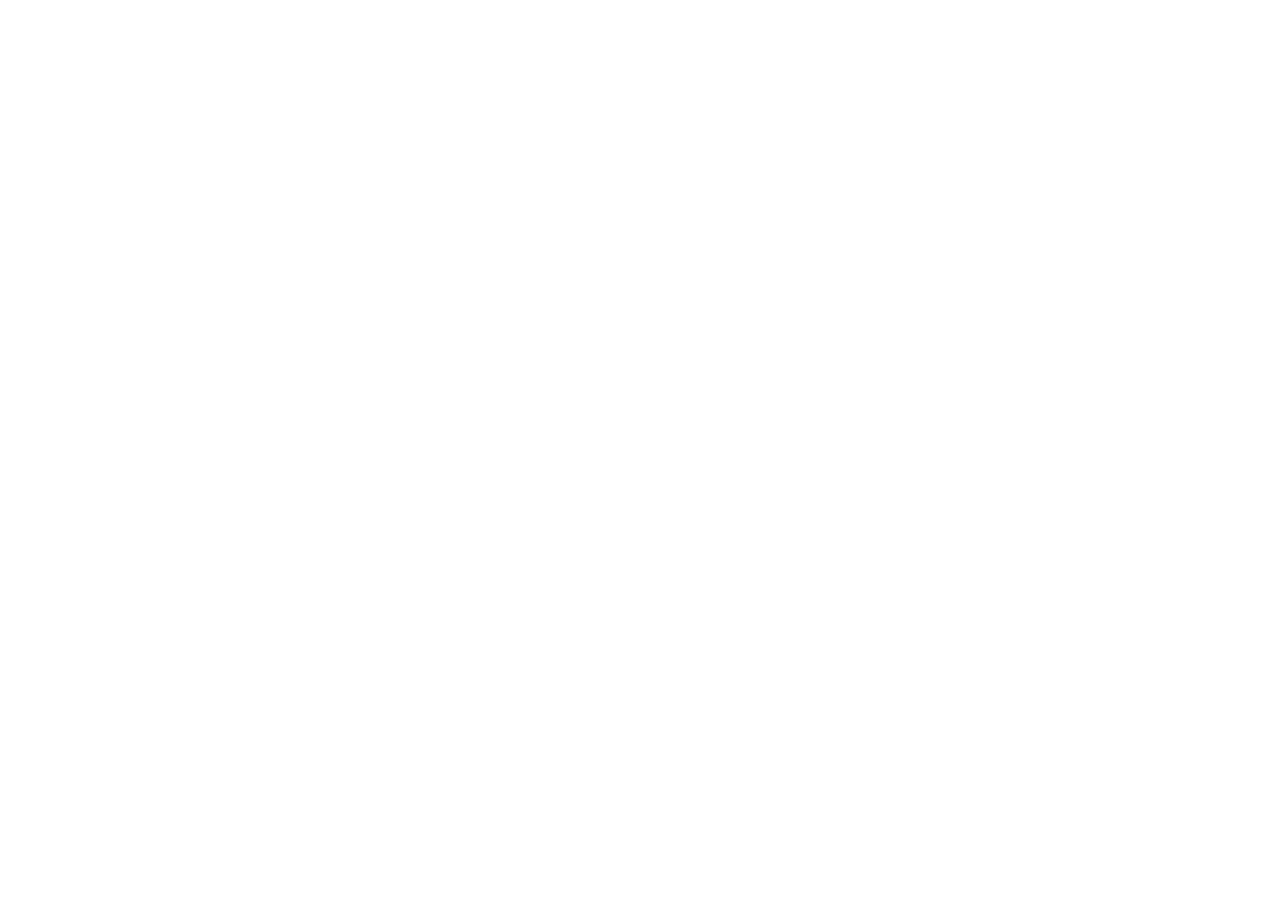
==== web/template/index.html @ 5cdc2b48 "inial commit" ====
<!DOCTYPE html>
<html lang="en">
<head>
    <meta charset="UTF-8">
    <meta name="viewport" content="width=device-width, initial-scale=1.0">
    <title>forum</title>
</head>
<body>
    
</body>
</html>
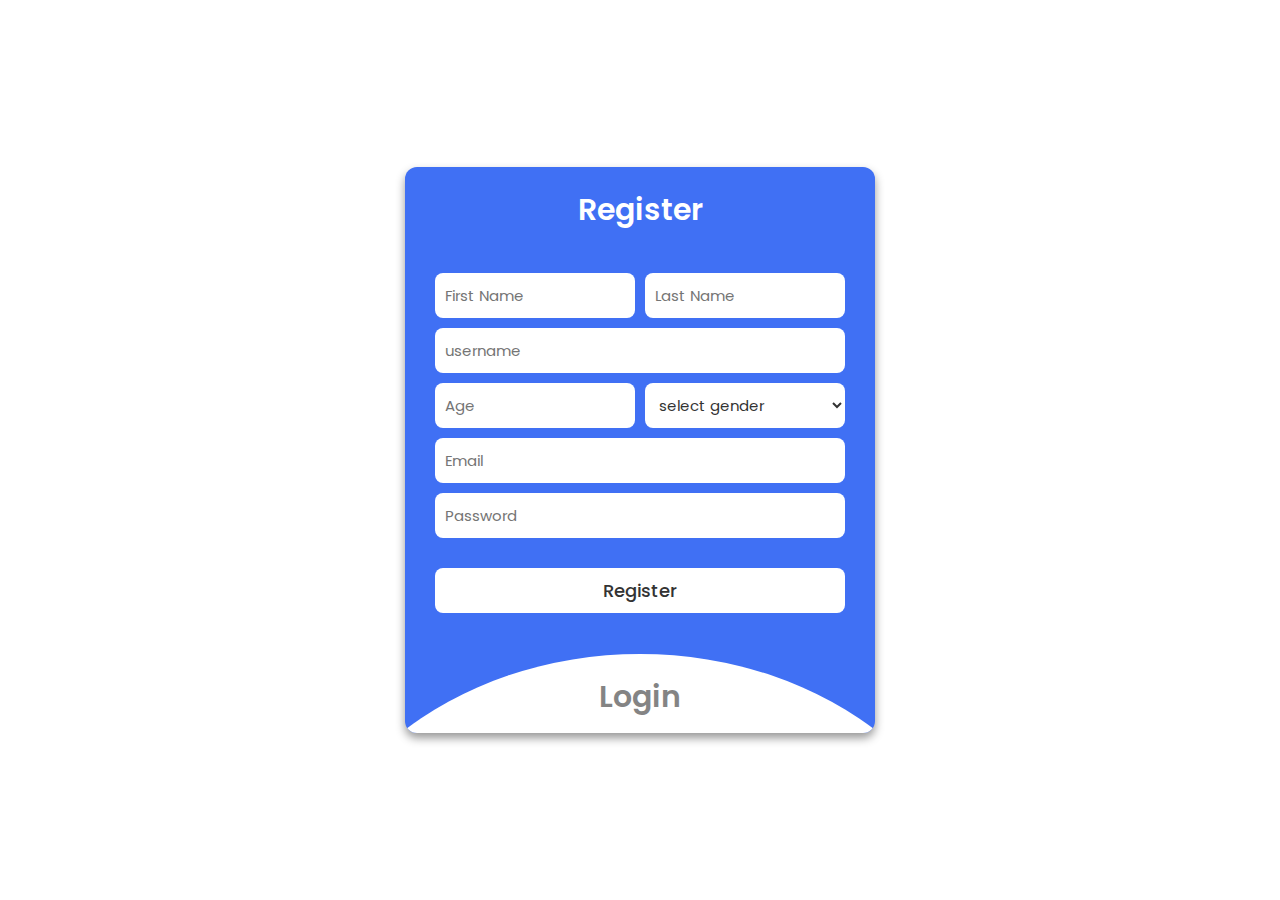
==== commit de0c96d8: "add login and register form" ====
--- a/web/template/index.html
+++ b/web/template/index.html
@@ -1,11 +1,61 @@
 <!DOCTYPE html>
 <html lang="en">
+
 <head>
     <meta charset="UTF-8">
     <meta name="viewport" content="width=device-width, initial-scale=1.0">
+    <link rel="stylesheet" href="/web/static/css/main.css">
+    <link rel="stylesheet" href="/web/static/css/register.css">
     <title>forum</title>
 </head>
+
 <body>
-    
+    <div id="form-container">
+        <div class="container">
+            <div class="form register">
+                <header>Register</header>
+                <form action="/auth/register" method="post">
+                    <div class="flex">
+                        <input class="split" type="text" placeholder="First Name" required>
+                        <input class="split" type="text" placeholder="Last Name" required>
+                    </div>
+                    <input type="text" placeholder="username" required>
+                    <div class="flex">
+                        <input class="split" id="age-input" type="number" placeholder="Age" required>
+                        <select class="split" name="gender">
+                            <option value="">select gender</option>
+                            <option value="male">male</option>
+                            <option value="female">female</option>
+                        </select>
+                    </div>
+                    <input type="email" placeholder="Email" required>
+                    <input type="password" placeholder="Password" required>
+                    <input type="submit" value="Register">
+                </form>
+            </div>
+
+            <div class="form login">
+                <header>Login</header>
+                <form action="/auth/login" method="post">
+                    <input type="text" placeholder="Email or username" required>
+                    <input type="password" placeholder="Password" required>
+                    <input type="submit" value="Login">
+                </form>
+            </div>
+        </div>
+        <script>
+            const formContainer = document.querySelector("#form-container"),
+                registerHeader = document.querySelector(".register header"),
+                loginHeader = document.querySelector(".login header");
+
+            loginHeader.addEventListener("click", () => {
+                formContainer.classList.add("active");
+            });
+            registerHeader.addEventListener("click", () => {
+                formContainer.classList.remove("active");
+            });
+        </script>
+    </div>
 </body>
+
 </html>--- a/web/static/css/main.css
+++ b/web/static/css/main.css
@@ -0,0 +1,8 @@
+@import url("https://fonts.googleapis.com/css2?family=Poppins:wght@200;300;400;500;600;700&display=swap");
+
+* {
+    margin: 0;
+    padding: 0;
+    box-sizing: border-box;
+    font-family: "Poppins", sans-serif;
+}
--- a/web/static/css/register.css
+++ b/web/static/css/register.css
@@ -0,0 +1,125 @@
+@import url("https://fonts.googleapis.com/css2?family=Poppins:wght@200;300;400;500;600;700&display=swap");
+
+* {
+    margin: 0;
+    padding: 0;
+    box-sizing: border-box;
+    font-family: "Poppins", sans-serif;
+}
+
+#form-container {
+    height: 100vh;
+    overflow: hidden;
+    display: flex;
+    align-items: center;
+    justify-content: center;
+    background: #ffffff;
+}
+
+#form-container .container {
+    position: relative;
+    width: 470px;
+    border-radius: 12px;
+    padding: 20px 30px 120px;
+    background: #4070f4;
+    box-shadow: 0 5px 10px #00000069;
+    overflow: hidden;
+}
+
+#form-container form {
+    display: flex;
+    flex-direction: column;
+    gap: 10px;
+    margin-top: 40px;
+}
+
+#form-container header {
+    font-size: 30px;
+    text-align: center;
+    color: #fff;
+    font-weight: 600;
+    cursor: pointer;
+}
+
+#form-container input,
+select {
+    font-size: 15px;
+    height: 45px;
+    padding: 0 10px;
+    border-radius: 8px;
+    outline: none;
+    border: none;
+    font-weight: 400;
+    color: #333;
+    background: #fff;
+}
+
+#form-container .flex {
+    display: flex;
+    justify-content: space-between;
+}
+
+#form-container .split {
+    width: 200px;
+}
+
+#form-container input[type="submit"] {
+    font-size: 18px;
+    font-weight: 500;
+    cursor: pointer;
+    margin-top: 20px;
+}
+
+#form-container input[type="submit"]:hover {
+    background-color: #acacac;
+}
+
+#form-container .login input[type="submit"] {
+    background: #4070f4;
+    color: #fff;
+    border: none;
+}
+
+#form-container .login input[type="submit"]:hover {
+    background-color: #3956a7;
+}
+
+#form-container .login {
+    position: absolute;
+    left: 50%;
+    bottom: -86%;
+    transform: translateX(-50%);
+    width: calc(100% + 220px);
+    padding: 20px 140px;
+    border-radius: 50%;
+    height: 100%;
+    background: #fff;
+    transition: all 0.6s ease;
+}
+
+#form-container .login header {
+    color: #333;
+    opacity: 0.6;
+}
+
+#form-container.active .login {
+    bottom: -15%;
+    border-radius: 35%;
+    box-shadow: 0 -5px 10px rgba(0, 0, 0, 0.1);
+}
+
+#form-container.active .login header {
+    opacity: 1;
+}
+
+#form-container.active .register {
+    opacity: 0.6;
+}
+
+#form-container .login input {
+    border: 1px solid #525252;
+}
+
+#form-container input:focus {
+    box-shadow: 0 1px 5px #3f3f3f49;
+}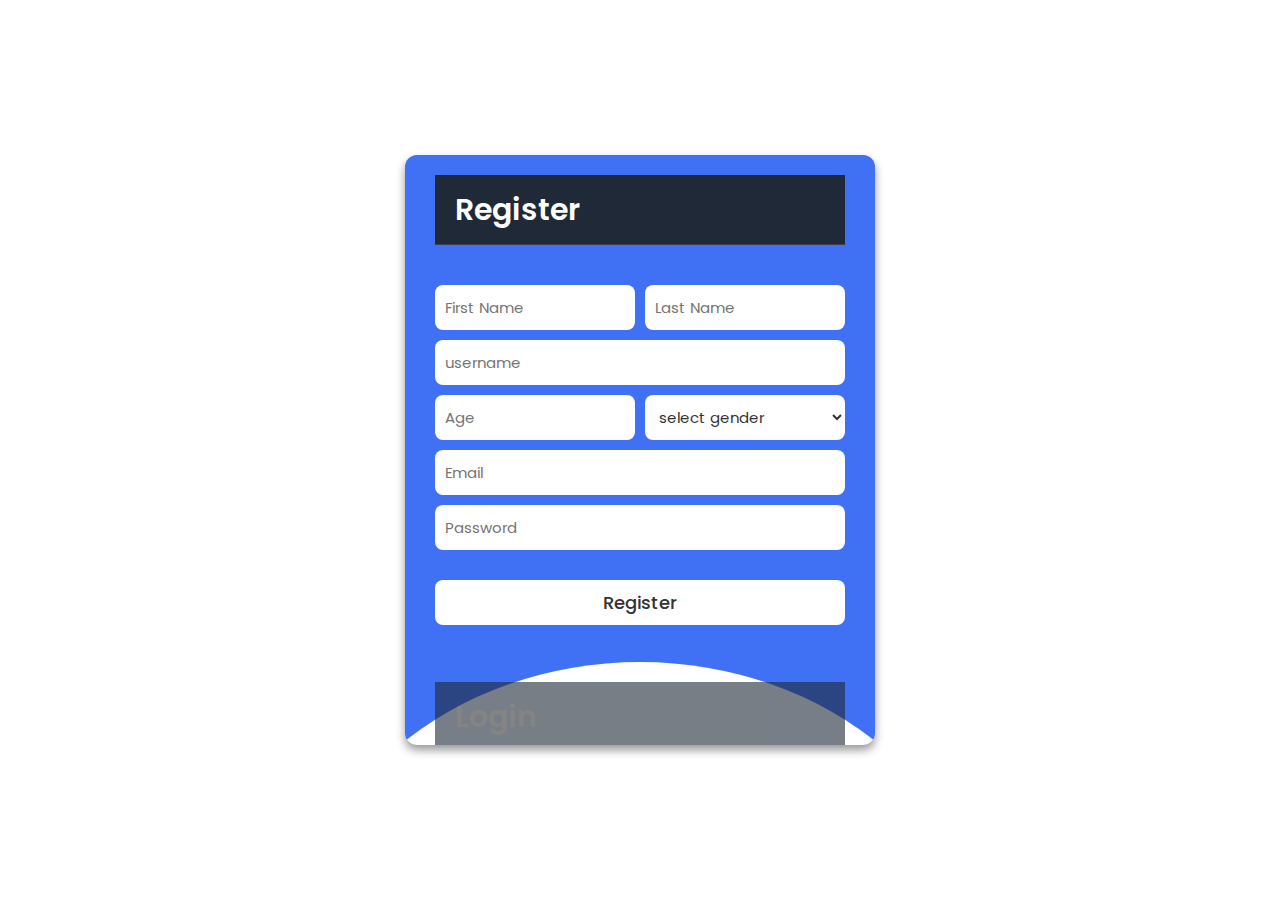
==== commit db2a7030: "add header component" ====
--- a/web/template/index.html
+++ b/web/template/index.html
@@ -12,7 +12,7 @@
 <body>
     <div id="form-container">
         <div class="container">
-            <div class="form register">
+            <div class="register">
                 <header>Register</header>
                 <form action="/auth/register" method="post">
                     <div class="flex">
@@ -34,7 +34,7 @@
                 </form>
             </div>
 
-            <div class="form login">
+            <div class="login">
                 <header>Login</header>
                 <form action="/auth/login" method="post">
                     <input type="text" placeholder="Email or username" required>
@@ -43,19 +43,19 @@
                 </form>
             </div>
         </div>
-        <script>
-            const formContainer = document.querySelector("#form-container"),
-                registerHeader = document.querySelector(".register header"),
-                loginHeader = document.querySelector(".login header");
+    </div>
+    <script>
+        const formContainer = document.querySelector("#form-container"),
+            registerHeader = document.querySelector(".register header"),
+            loginHeader = document.querySelector(".login header");
 
-            loginHeader.addEventListener("click", () => {
-                formContainer.classList.add("active");
-            });
-            registerHeader.addEventListener("click", () => {
-                formContainer.classList.remove("active");
-            });
-        </script>
-    </div>
+        loginHeader.addEventListener("click", () => {
+            formContainer.classList.add("active");
+        });
+        registerHeader.addEventListener("click", () => {
+            formContainer.classList.remove("active");
+        });
+    </script>
 </body>
 
 </html>--- a/web/static/css/main.css
+++ b/web/static/css/main.css
@@ -1,4 +1,15 @@
 @import url("https://fonts.googleapis.com/css2?family=Poppins:wght@200;300;400;500;600;700&display=swap");
+
+:root {
+    --main-green: #4ade80;
+    --main-green-hover: #22c55e;
+    --bg-dark: #111827;
+    --bg-card: #1f2937;
+    --text-primary: #f3f4f6;
+    --text-secondary: #9ca3af;
+    --card-border: #374151;
+    --hover-bg: #272f3d;
+}
 
 * {
     margin: 0;
@@ -6,3 +17,72 @@
     box-sizing: border-box;
     font-family: "Poppins", sans-serif;
 }
+
+body {
+    display: flex;
+    flex-direction: column;
+    font-size: 18px;
+    background-color: #111827;
+    color: white;
+}
+
+header {
+    display: flex;
+    justify-content: space-between;
+    align-items: center;
+    height: 70px;
+    padding: 5px 20px;
+    background-color: #1f2937;
+    border-bottom: 1px solid #374151;
+}
+
+.title {
+    font-weight: 800;
+    font-size: 45px;
+    color: #22c55e;
+}
+
+.navigation {
+    display: flex;
+    gap: 50px;
+}
+
+.navigation div {
+    cursor: pointer;
+    border-bottom: solid white;
+    font-size: 40px;
+    padding-bottom: 8px;
+}
+
+.new-post {
+    padding: 10px;
+    border: 1px solid #22c55e;
+    color: #22c55e;
+    border-radius: 10px;
+}
+
+.notification {
+    font-size: 35px;
+}
+
+.profile {
+    display: flex;
+    gap: 15px;
+    align-items: center;
+}
+
+img {
+    width: 50px;
+    height: auto;
+}
+
+.main-container {
+    display: flex;
+}
+
+aside {
+    font-size: 25px;
+    border-right: 1px #374151 solid;
+    width: 300px;
+    height: 100vh;
+}